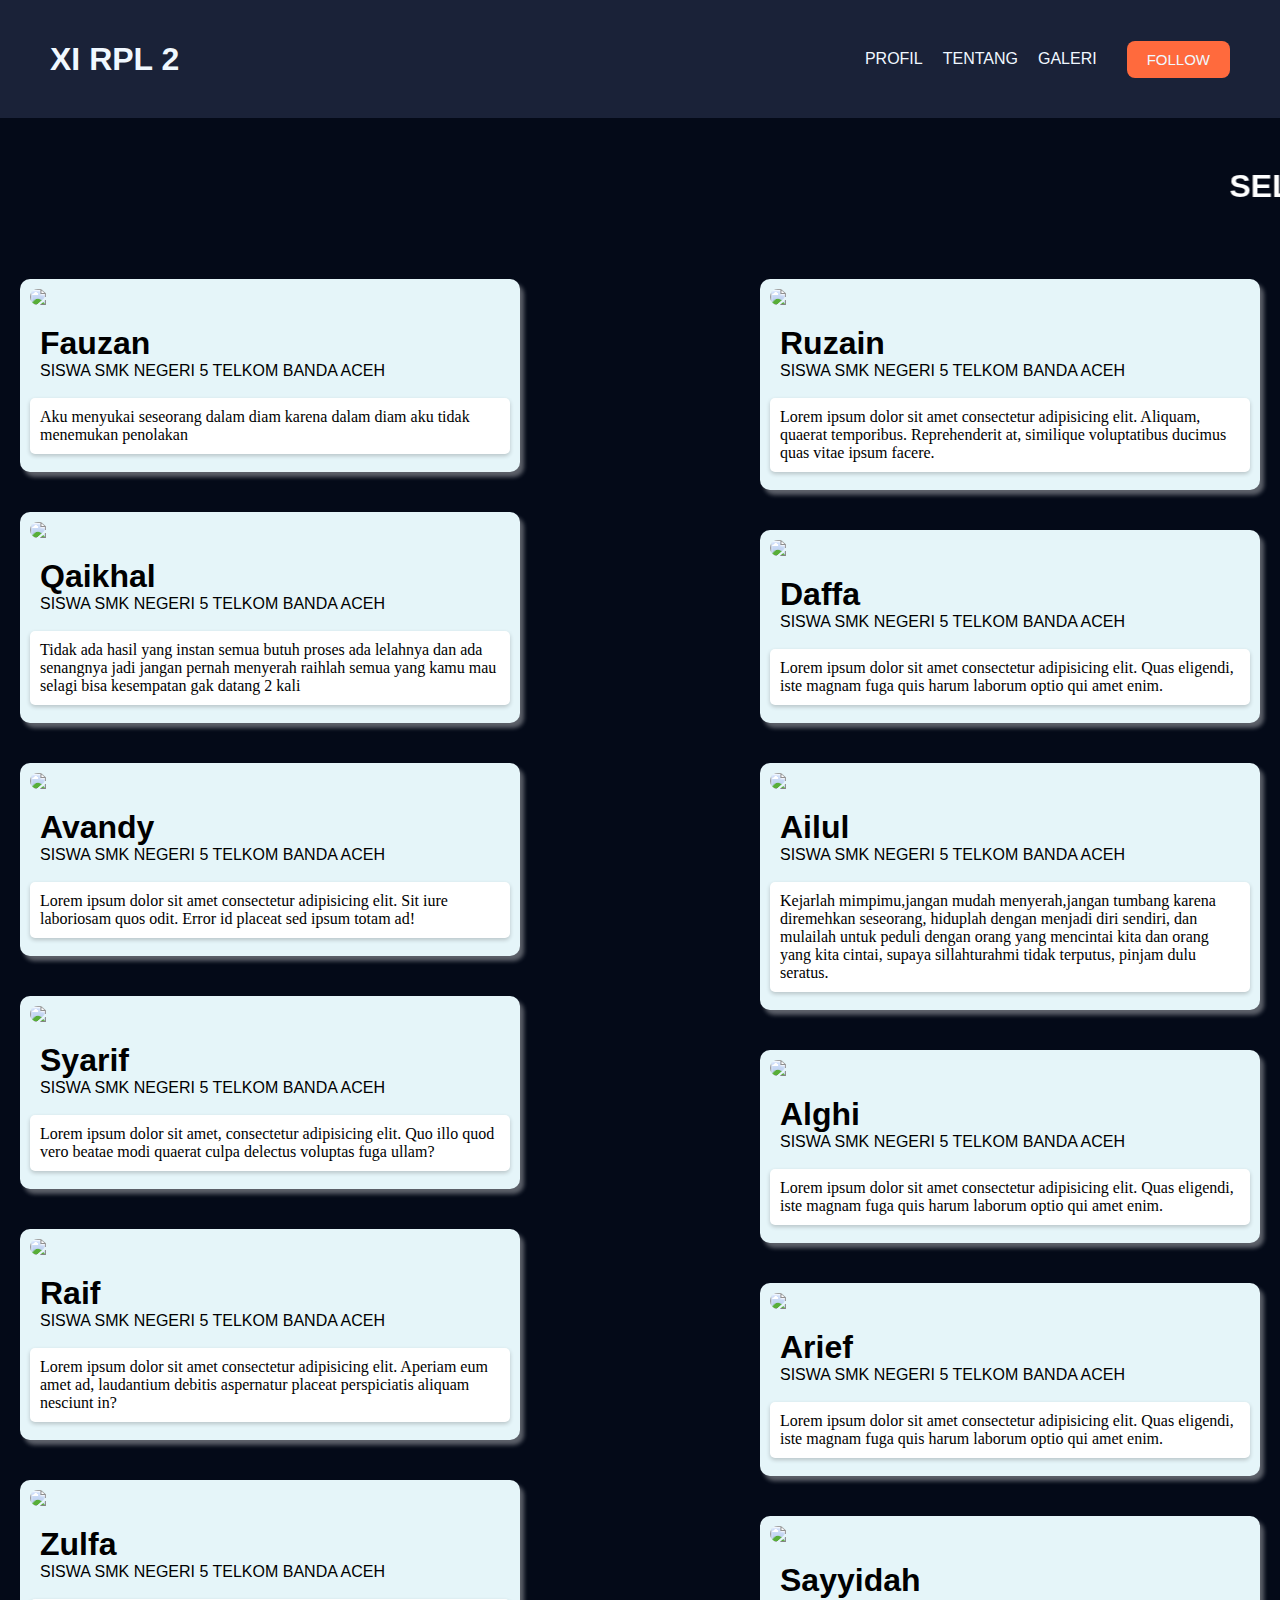
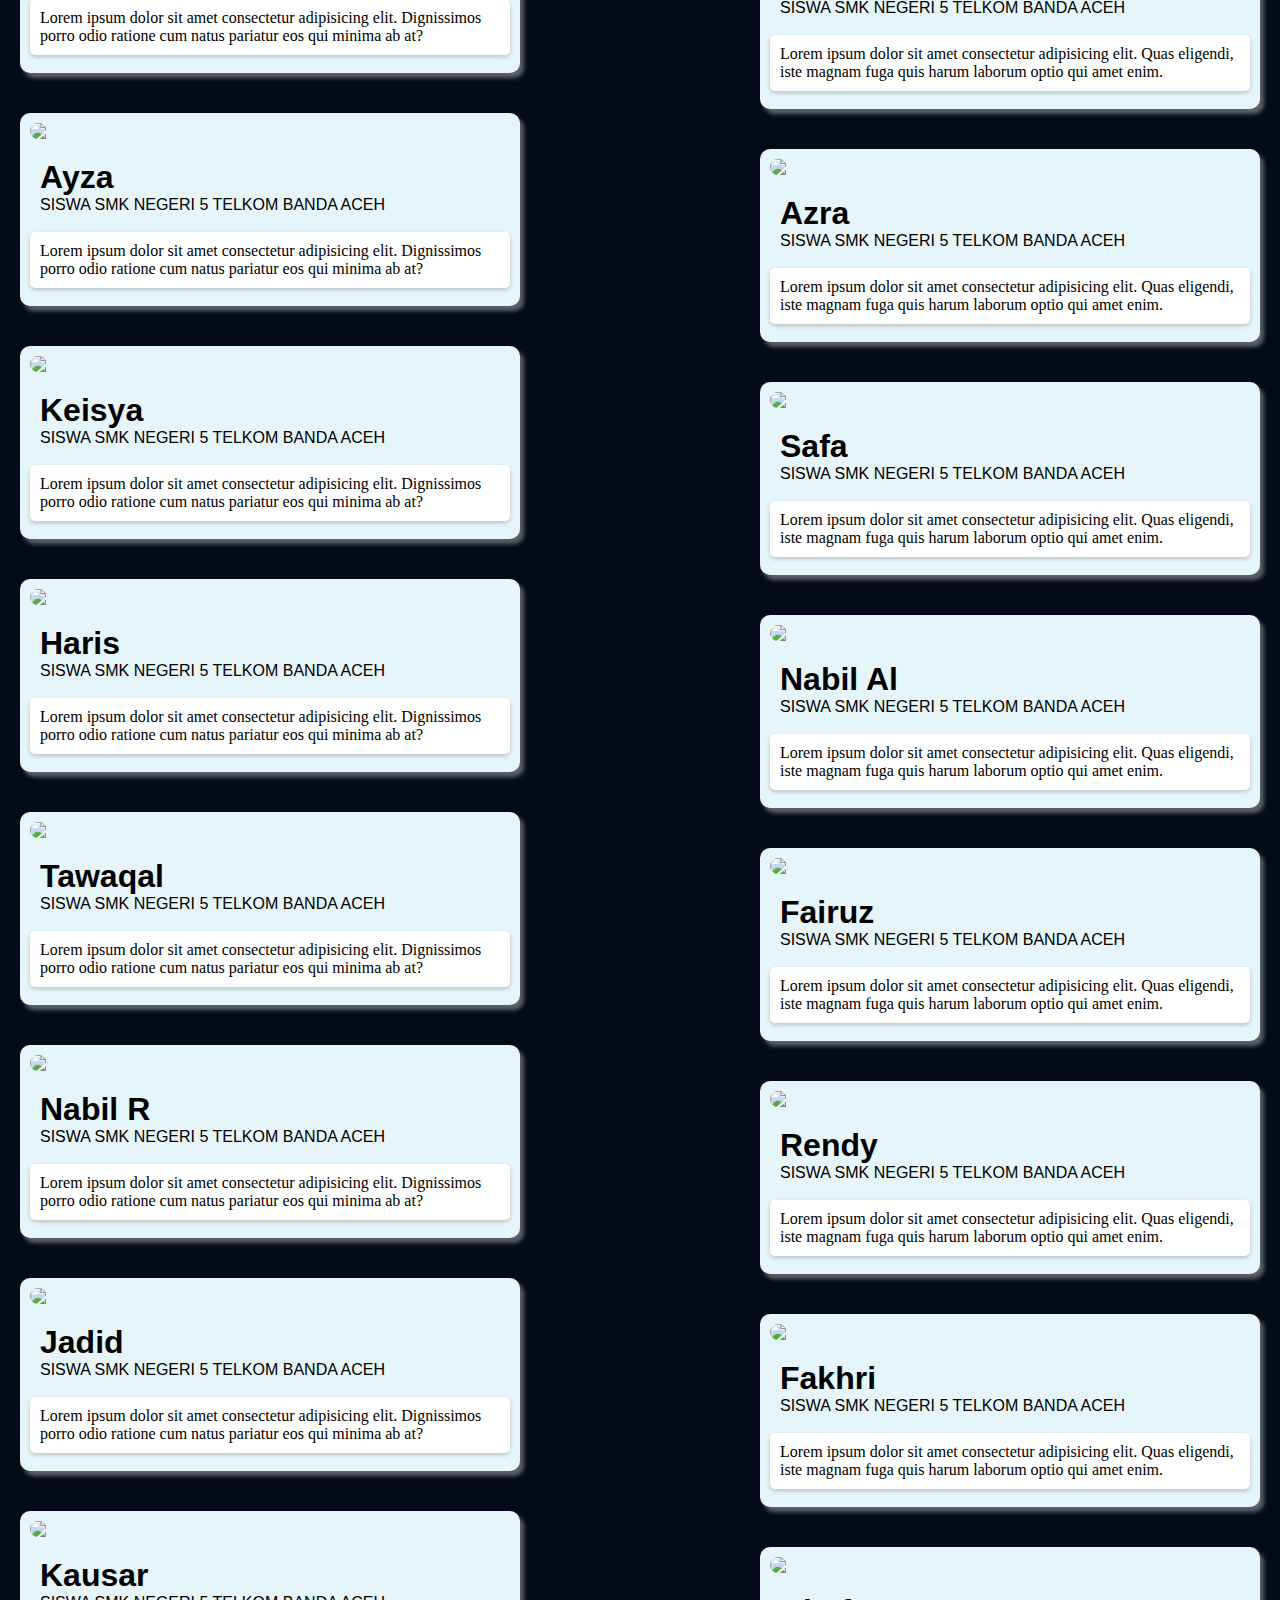
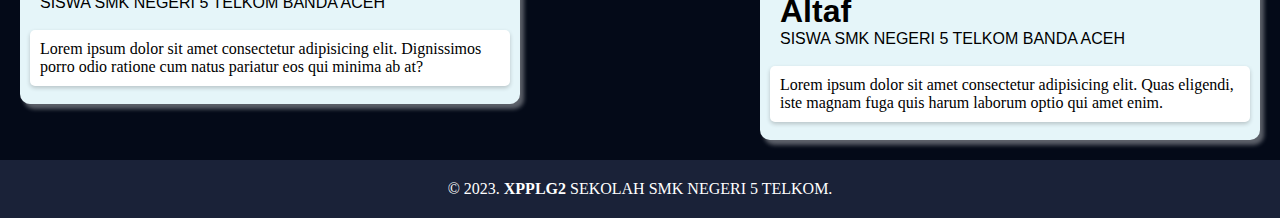
==== index.html @ 19ef0391 "Add files via upload" ====
<!DOCTYPE html>
<html lang="en">
<head>
    <meta charset="UTF-8">
    <meta name="viewport" content="width=device-width, initial-scale=1.0">
    <title>X PPLG 2</title>
    <link rel="icon" href="https://cdn.dribbble.com/users/1061842/screenshots/2942741/media/0644fd39a67424ee5b57f8db09d45914.png" type="image/x-icon">
    <link rel="stylesheet" href="style.css">
</head>
<body>
    <script>
        alert('Hallo,Selamat datang di Website resmi kelas XI RPL 2,Harap maklum jika ada bug atau sesuatu yang kurang di karenakan web ini masih tahap pengembangan sekian terimakasih :)')
    </script>
    <!--navbar-->
    <header>
        <h1 class="logo">XI RPL 2</h1>
        <nav>
            <ul>
                <li><a href="index.html">PROFIL</a></li>
                <li><a href="tentang.html">TENTANG</a></li>
                <li><a href="tentang.html">GALERI</a></li>
            </ul>
        </nav>
        <button class="btn"><a href="https://www.instagram.com/webdeveloptwo?utm_source=ig_web_button_share_sheet&igsh=ZDNlZDc0MzIxNw==">FOLLOW</a></button>
    </header>
    <!--navbar end-->
    <div>
    <marquee><h1 class="title">SELAMAT DATANG DI WEBSIDE KELAS XI RPL 2</h1></marquee>
    <!--fauzan-->
    <div class="pesan">
        <img src="https://i.pinimg.com/564x/a8/d8/7c/a8d87c2ec1006d6a4771a4c906101561.jpg" class="foto"/>
        <div class="message nama-aku"><h1>Fauzan</h1>SISWA SMK NEGERI 5 TELKOM BANDA ACEH</div>
        <div class="message pesan-aku">Aku menyukai seseorang dalam diam karena dalam diam aku tidak menemukan penolakan</div>
    </div>
    <!--ruzain-->
    <div class="pesankanan">
        <img src="https://i.pinimg.com/564x/a8/d8/7c/a8d87c2ec1006d6a4771a4c906101561.jpg" class="foto"/>
        <div class="message nama-aku"><h1>Ruzain</h1>SISWA SMK NEGERI 5 TELKOM BANDA ACEH</div>
        <div class="message pesan-aku">Lorem ipsum dolor sit amet consectetur adipisicing elit. Aliquam, quaerat temporibus. Reprehenderit at, similique voluptatibus ducimus quas vitae ipsum facere.</div>
    </div>
    <!--hycal-->
    <div class="pesan">
        <img src="https://i.pinimg.com/564x/a8/d8/7c/a8d87c2ec1006d6a4771a4c906101561.jpg" class="foto"/>
        <div class="message nama-aku"><h1>Qaikhal</h1>SISWA SMK NEGERI 5 TELKOM BANDA ACEH</div>
        <div class="message pesan-aku">Tidak ada hasil yang instan semua butuh proses ada lelahnya dan ada senangnya jadi jangan pernah menyerah raihlah semua yang kamu mau selagi bisa kesempatan gak datang 2 kali</div>
    </div>
    <!--Daffa-->
    <div class="pesankanan">
        <img src="https://i.pinimg.com/564x/a8/d8/7c/a8d87c2ec1006d6a4771a4c906101561.jpg" class="foto"/>
        <div class="message nama-aku"><h1>Daffa</h1>SISWA SMK NEGERI 5 TELKOM BANDA ACEH</div>
        <div class="message pesan-aku">Lorem ipsum dolor sit amet consectetur adipisicing elit. Quas eligendi, iste magnam fuga quis harum laborum optio qui amet enim.</div>
    </div>
    <!--Avandy-->
    <div class="pesan">
        <img src="https://i.pinimg.com/564x/a8/d8/7c/a8d87c2ec1006d6a4771a4c906101561.jpg" class="foto"/>
        <div class="message nama-aku"><h1>Avandy</h1>SISWA SMK NEGERI 5 TELKOM BANDA ACEH</div>
        <div class="message pesan-aku">Lorem ipsum dolor sit amet consectetur adipisicing elit. Sit iure laboriosam quos odit. Error id placeat sed ipsum totam ad!</div>
    </div>
    <!--Ailul-->
    <div class="pesankanan">
        <img src="https://i.pinimg.com/564x/a8/d8/7c/a8d87c2ec1006d6a4771a4c906101561.jpg" class="foto"/>
        <div class="message nama-aku"><h1>Ailul</h1>SISWA SMK NEGERI 5 TELKOM BANDA ACEH</div>
        <div class="message pesan-aku">Kejarlah mimpimu,jangan mudah menyerah,jangan tumbang karena diremehkan seseorang, hiduplah dengan menjadi diri sendiri, dan mulailah untuk peduli dengan orang yang mencintai kita dan orang yang kita cintai, supaya sillahturahmi tidak terputus, pinjam dulu seratus.</div>
    </div>
    <!--Syarif-->
    <div class="pesan">
        <img src="https://i.pinimg.com/564x/a8/d8/7c/a8d87c2ec1006d6a4771a4c906101561.jpg" class="foto"/>
        <div class="message nama-aku"><h1>Syarif</h1>SISWA SMK NEGERI 5 TELKOM BANDA ACEH</div>
        <div class="message pesan-aku">Lorem ipsum dolor sit amet, consectetur adipisicing elit. Quo illo quod vero beatae modi quaerat culpa delectus voluptas fuga ullam?</div>
    </div>
    <!--Alghi-->
    <div class="pesankanan">
        <img src="https://i.pinimg.com/564x/a8/d8/7c/a8d87c2ec1006d6a4771a4c906101561.jpg" class="foto"/>
        <div class="message nama-aku"><h1>Alghi</h1>SISWA SMK NEGERI 5 TELKOM BANDA ACEH</div>
        <div class="message pesan-aku">Lorem ipsum dolor sit amet consectetur adipisicing elit. Quas eligendi, iste magnam fuga quis harum laborum optio qui amet enim.</div>
    </div>
        <!--Raif-->
        <div class="pesan">
            <img src="https://i.pinimg.com/564x/a8/d8/7c/a8d87c2ec1006d6a4771a4c906101561.jpg" class="foto"/>
            <div class="message nama-aku"><h1>Raif</h1>SISWA SMK NEGERI 5 TELKOM BANDA ACEH</div>
            <div class="message pesan-aku">Lorem ipsum dolor sit amet consectetur adipisicing elit. Aperiam eum amet ad, laudantium debitis aspernatur placeat perspiciatis aliquam nesciunt in?</div>
        </div>
    <!--Arief-->
    <div class="pesankanan">
        <img src="https://i.pinimg.com/564x/a8/d8/7c/a8d87c2ec1006d6a4771a4c906101561.jpg" class="foto"/>
        <div class="message nama-aku"><h1>Arief</h1>SISWA SMK NEGERI 5 TELKOM BANDA ACEH</div>
        <div class="message pesan-aku">Lorem ipsum dolor sit amet consectetur adipisicing elit. Quas eligendi, iste magnam fuga quis harum laborum optio qui amet enim.</div>
    </div>
        <!--Zulfa-->
    <div class="pesan">
        <img src="https://i.pinimg.com/564x/a8/d8/7c/a8d87c2ec1006d6a4771a4c906101561.jpg" class="foto"/>
        <div class="message nama-aku"><h1>Zulfa</h1>SISWA SMK NEGERI 5 TELKOM BANDA ACEH</div>
        <div class="message pesan-aku">Lorem ipsum dolor sit amet consectetur adipisicing elit. Dignissimos porro odio ratione cum natus pariatur eos qui minima ab at?</div>
        </div>
    <!--Sayyidah-->
    <div class="pesankanan">
        <img src="https://i.pinimg.com/564x/a8/d8/7c/a8d87c2ec1006d6a4771a4c906101561.jpg" class="foto"/>
        <div class="message nama-aku"><h1>Sayyidah</h1>SISWA SMK NEGERI 5 TELKOM BANDA ACEH</div>
        <div class="message pesan-aku">Lorem ipsum dolor sit amet consectetur adipisicing elit. Quas eligendi, iste magnam fuga quis harum laborum optio qui amet enim.</div>
    </div>
    <!--Ayza-->
    <div class="pesan">
        <img src="https://i.pinimg.com/564x/a8/d8/7c/a8d87c2ec1006d6a4771a4c906101561.jpg" class="foto"/>
        <div class="message nama-aku"><h1>Ayza</h1>SISWA SMK NEGERI 5 TELKOM BANDA ACEH</div>
        <div class="message pesan-aku">Lorem ipsum dolor sit amet consectetur adipisicing elit. Dignissimos porro odio ratione cum natus pariatur eos qui minima ab at?</div>
        </div>
    <!--Azra-->
    <div class="pesankanan">
        <img src="https://i.pinimg.com/564x/a8/d8/7c/a8d87c2ec1006d6a4771a4c906101561.jpg" class="foto"/>
        <div class="message nama-aku"><h1>Azra</h1>SISWA SMK NEGERI 5 TELKOM BANDA ACEH</div>
        <div class="message pesan-aku">Lorem ipsum dolor sit amet consectetur adipisicing elit. Quas eligendi, iste magnam fuga quis harum laborum optio qui amet enim.</div>
    </div>
    <!--Keisya-->
    <div class="pesan">
        <img src="https://i.pinimg.com/564x/a8/d8/7c/a8d87c2ec1006d6a4771a4c906101561.jpg" class="foto"/>
        <div class="message nama-aku"><h1>Keisya</h1>SISWA SMK NEGERI 5 TELKOM BANDA ACEH</div>
        <div class="message pesan-aku">Lorem ipsum dolor sit amet consectetur adipisicing elit. Dignissimos porro odio ratione cum natus pariatur eos qui minima ab at?</div>
    </div>
    <!--Safa-->
    <div class="pesankanan">
        <img src="https://i.pinimg.com/564x/a8/d8/7c/a8d87c2ec1006d6a4771a4c906101561.jpg" class="foto"/>
        <div class="message nama-aku"><h1>Safa</h1>SISWA SMK NEGERI 5 TELKOM BANDA ACEH</div>
        <div class="message pesan-aku">Lorem ipsum dolor sit amet consectetur adipisicing elit. Quas eligendi, iste magnam fuga quis harum laborum optio qui amet enim.</div>
    </div>
    <!--Haris-->
    <div class="pesan">
        <img src="https://i.pinimg.com/564x/a8/d8/7c/a8d87c2ec1006d6a4771a4c906101561.jpg" class="foto"/>
        <div class="message nama-aku"><h1>Haris</h1>SISWA SMK NEGERI 5 TELKOM BANDA ACEH</div>
        <div class="message pesan-aku">Lorem ipsum dolor sit amet consectetur adipisicing elit. Dignissimos porro odio ratione cum natus pariatur eos qui minima ab at?</div>
    </div>
    <!--Nabil Al-->
    <div class="pesankanan">
        <img src="https://i.pinimg.com/564x/a8/d8/7c/a8d87c2ec1006d6a4771a4c906101561.jpg" class="foto"/>
        <div class="message nama-aku"><h1>Nabil Al</h1>SISWA SMK NEGERI 5 TELKOM BANDA ACEH</div>
        <div class="message pesan-aku">Lorem ipsum dolor sit amet consectetur adipisicing elit. Quas eligendi, iste magnam fuga quis harum laborum optio qui amet enim.</div>
    </div>
    <!--Tawaqal-->
    <div class="pesan">
        <img src="https://i.pinimg.com/564x/a8/d8/7c/a8d87c2ec1006d6a4771a4c906101561.jpg" class="foto"/>
        <div class="message nama-aku"><h1>Tawaqal</h1>SISWA SMK NEGERI 5 TELKOM BANDA ACEH</div>
        <div class="message pesan-aku">Lorem ipsum dolor sit amet consectetur adipisicing elit. Dignissimos porro odio ratione cum natus pariatur eos qui minima ab at?</div>
    </div>
    <!--Fairuz-->
    <div class="pesankanan">
        <img src="https://i.pinimg.com/564x/a8/d8/7c/a8d87c2ec1006d6a4771a4c906101561.jpg" class="foto"/>
        <div class="message nama-aku"><h1>Fairuz</h1>SISWA SMK NEGERI 5 TELKOM BANDA ACEH</div>
        <div class="message pesan-aku">Lorem ipsum dolor sit amet consectetur adipisicing elit. Quas eligendi, iste magnam fuga quis harum laborum optio qui amet enim.</div>
    </div>
    <!--Nabil R-->
    <div class="pesan">
        <img src="https://i.pinimg.com/564x/a8/d8/7c/a8d87c2ec1006d6a4771a4c906101561.jpg" class="foto"/>
        <div class="message nama-aku"><h1>Nabil R</h1>SISWA SMK NEGERI 5 TELKOM BANDA ACEH</div>
        <div class="message pesan-aku">Lorem ipsum dolor sit amet consectetur adipisicing elit. Dignissimos porro odio ratione cum natus pariatur eos qui minima ab at?</div>
    </div>
    <!--Rendy-->
    <div class="pesankanan">
        <img src="https://i.pinimg.com/564x/a8/d8/7c/a8d87c2ec1006d6a4771a4c906101561.jpg" class="foto"/>
        <div class="message nama-aku"><h1>Rendy</h1>SISWA SMK NEGERI 5 TELKOM BANDA ACEH</div>
        <div class="message pesan-aku">Lorem ipsum dolor sit amet consectetur adipisicing elit. Quas eligendi, iste magnam fuga quis harum laborum optio qui amet enim.</div>
    </div>
    <!--Jadid-->
    <div class="pesan">
        <img src="https://i.pinimg.com/564x/a8/d8/7c/a8d87c2ec1006d6a4771a4c906101561.jpg" class="foto"/>
        <div class="message nama-aku"><h1>Jadid</h1>SISWA SMK NEGERI 5 TELKOM BANDA ACEH</div>
        <div class="message pesan-aku">Lorem ipsum dolor sit amet consectetur adipisicing elit. Dignissimos porro odio ratione cum natus pariatur eos qui minima ab at?</div>
    </div>
    <!--Fakhri-->
    <div class="pesankanan">
        <img src="https://i.pinimg.com/564x/a8/d8/7c/a8d87c2ec1006d6a4771a4c906101561.jpg" class="foto"/>
        <div class="message nama-aku"><h1>Fakhri</h1>SISWA SMK NEGERI 5 TELKOM BANDA ACEH</div>
        <div class="message pesan-aku">Lorem ipsum dolor sit amet consectetur adipisicing elit. Quas eligendi, iste magnam fuga quis harum laborum optio qui amet enim.</div>
    </div>
    <!--Kausar-->
    <div class="pesan">
        <img src="https://i.pinimg.com/564x/a8/d8/7c/a8d87c2ec1006d6a4771a4c906101561.jpg" class="foto"/>
        <div class="message nama-aku"><h1>Kausar</h1>SISWA SMK NEGERI 5 TELKOM BANDA ACEH</div>
        <div class="message pesan-aku">Lorem ipsum dolor sit amet consectetur adipisicing elit. Dignissimos porro odio ratione cum natus pariatur eos qui minima ab at?</div>
    </div>
    <!--Altaf-->
    <div class="pesankanan">
        <img src="https://i.pinimg.com/564x/a8/d8/7c/a8d87c2ec1006d6a4771a4c906101561.jpg" class="foto"/>
        <div class="message nama-aku"><h1>Altaf</h1>SISWA SMK NEGERI 5 TELKOM BANDA ACEH</div>
        <div class="message pesan-aku">Lorem ipsum dolor sit amet consectetur adipisicing elit. Quas eligendi, iste magnam fuga quis harum laborum optio qui amet enim.</div>
    </div>

    <div class="copyright">
        &copy; 2023. <b>XPPLG2</b> SEKOLAH SMK NEGERI 5 TELKOM.
    </div>
</body>
</html>
---- style.css ----
*, html {

    margin: 0px;
    padding: 0px;
    box-sizing: border-box;
}

body {
    padding: 0;
    margin: 0;    
    -ms-overflow-style: none;  
    scrollbar-width: none;  
    background-color: #040a18;
}
body::-webkit-scrollbar {
    display: none;
}
header {
    padding: 30px;
    background: #1A2238;
    display: flex;
    justify-content: center;
    align-items: center;
    font-family: Arial, Helvetica, sans-serif;
    flex-wrap: wrap;
    z-index: 1;
    position: sticky;
    position: -webkit-sticky;
    top: 0;
}

.logo {
    color: aliceblue;
    margin-right: auto;
    margin-left: 20px;
    cursor: pointer;
}

.logo:hover {
    color: #FF6A3D;
    transition: all .5s ease 0s;
    transform: rotate(3deg);
}

.btn {
    color: rgb(255, 255, 255);
    margin-right: 20px;
    border: none;
    background: #FF6A3D;
    font-size: 15px;
    border-radius: 8px;
    padding: 10px 10px;
    font-family: Arial, Helvetica, sans-serif;
    cursor: pointer;
}

.btn:hover {
    transform: rotate(5deg);
}
nav ul {
    display: flex;
    padding: 20px;
    text-decoration: none;
}

li {
    list-style: none;
    
}

a {
    text-decoration: none;
    color: aliceblue;
    padding: 0px 10px 0px 10px;
}

li a:hover {
    color: #FF6A3D;
    text-decoration: underline;
    /* background: #FF6A3D;
    border-radius: 8px; */
    transition: all .3s ease 0s;
    padding: 10px;
}

.title {
    color: #ffffff;
    font-family: 'Franklin Gothic Medium', 'Arial Narrow', Arial, sans-serif;
    justify-content: center;
    align-items: center;
    padding-top: 50px;
    padding-bottom: 50px;
    
}

.foto {
    border-radius: 80px;
    width: 100px;
    margin-right: 20px;
    margin-bottom: 10px;
}

.pesan {
    width: 50%;
    float: left;
    display: flex;
    flex-wrap: wrap;
    align-items: center;
    max-width: 500px;
    margin: 20px;
    padding: 10px;
    background-color: #e5f5f9;
    border-radius: 10px;
    box-shadow: 4px 5px 4px rgba(255, 255, 255, 0.356);
}

.pesankanan {
    display: flex;
    flex-wrap: wrap;
    float: right;
    width: 50%;
    align-items: center;
    max-width: 500px;
    margin: 20px;
    margin-left: 90px;
    margin-right: 20px;
    padding: 10px;
    background-color: #e5f5f9;
    border-radius: 10px;
    box-shadow: 4px 5px 4px rgba(255, 255, 255, 0.356);
}

.message {
    padding: 10px;
    border-radius: 5px;
    margin-bottom: 8px;
}

.nama-aku {
    font-family: 'Franklin Gothic Medium', 'Arial Narrow', Arial, sans-serif;
}

.pesan-aku {
    background-color: #ffffff;
    box-shadow: 0 2px 4px rgba(0, 0, 0, 0.2);

}
.copyright {
    clear: both;
    text-align: center;
    width: 100%;
    padding: 20px 0px 20px 0px;
    margin-top: auto;
    background: #1A2238;
    color: #ffffff;
    
}

.COMINGSOON {
    text-align: center;
    padding-top: 40vh;
    font-size: 5vh;
    background-image: linear-gradient(45deg, red, orange, yellow, green, blue, indigo, violet);
    -webkit-background-clip: text;
    color: transparent;
}
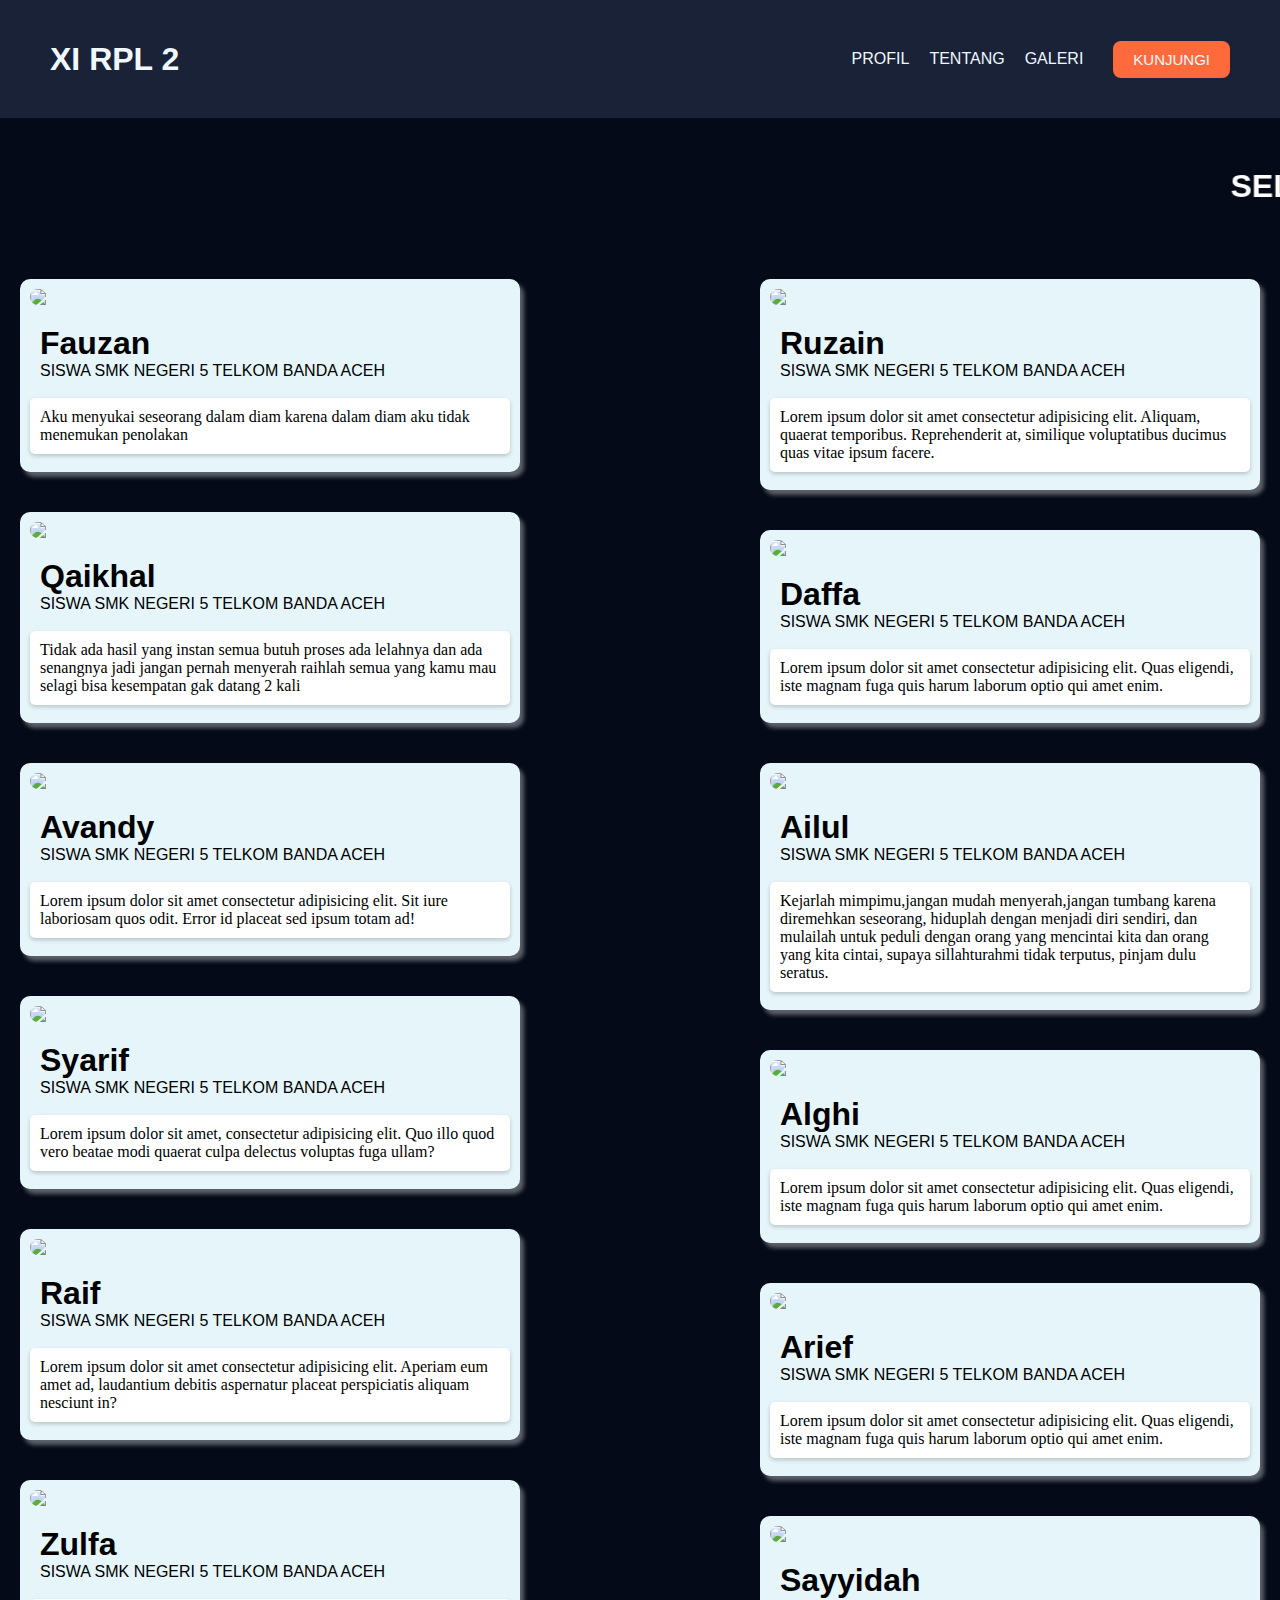
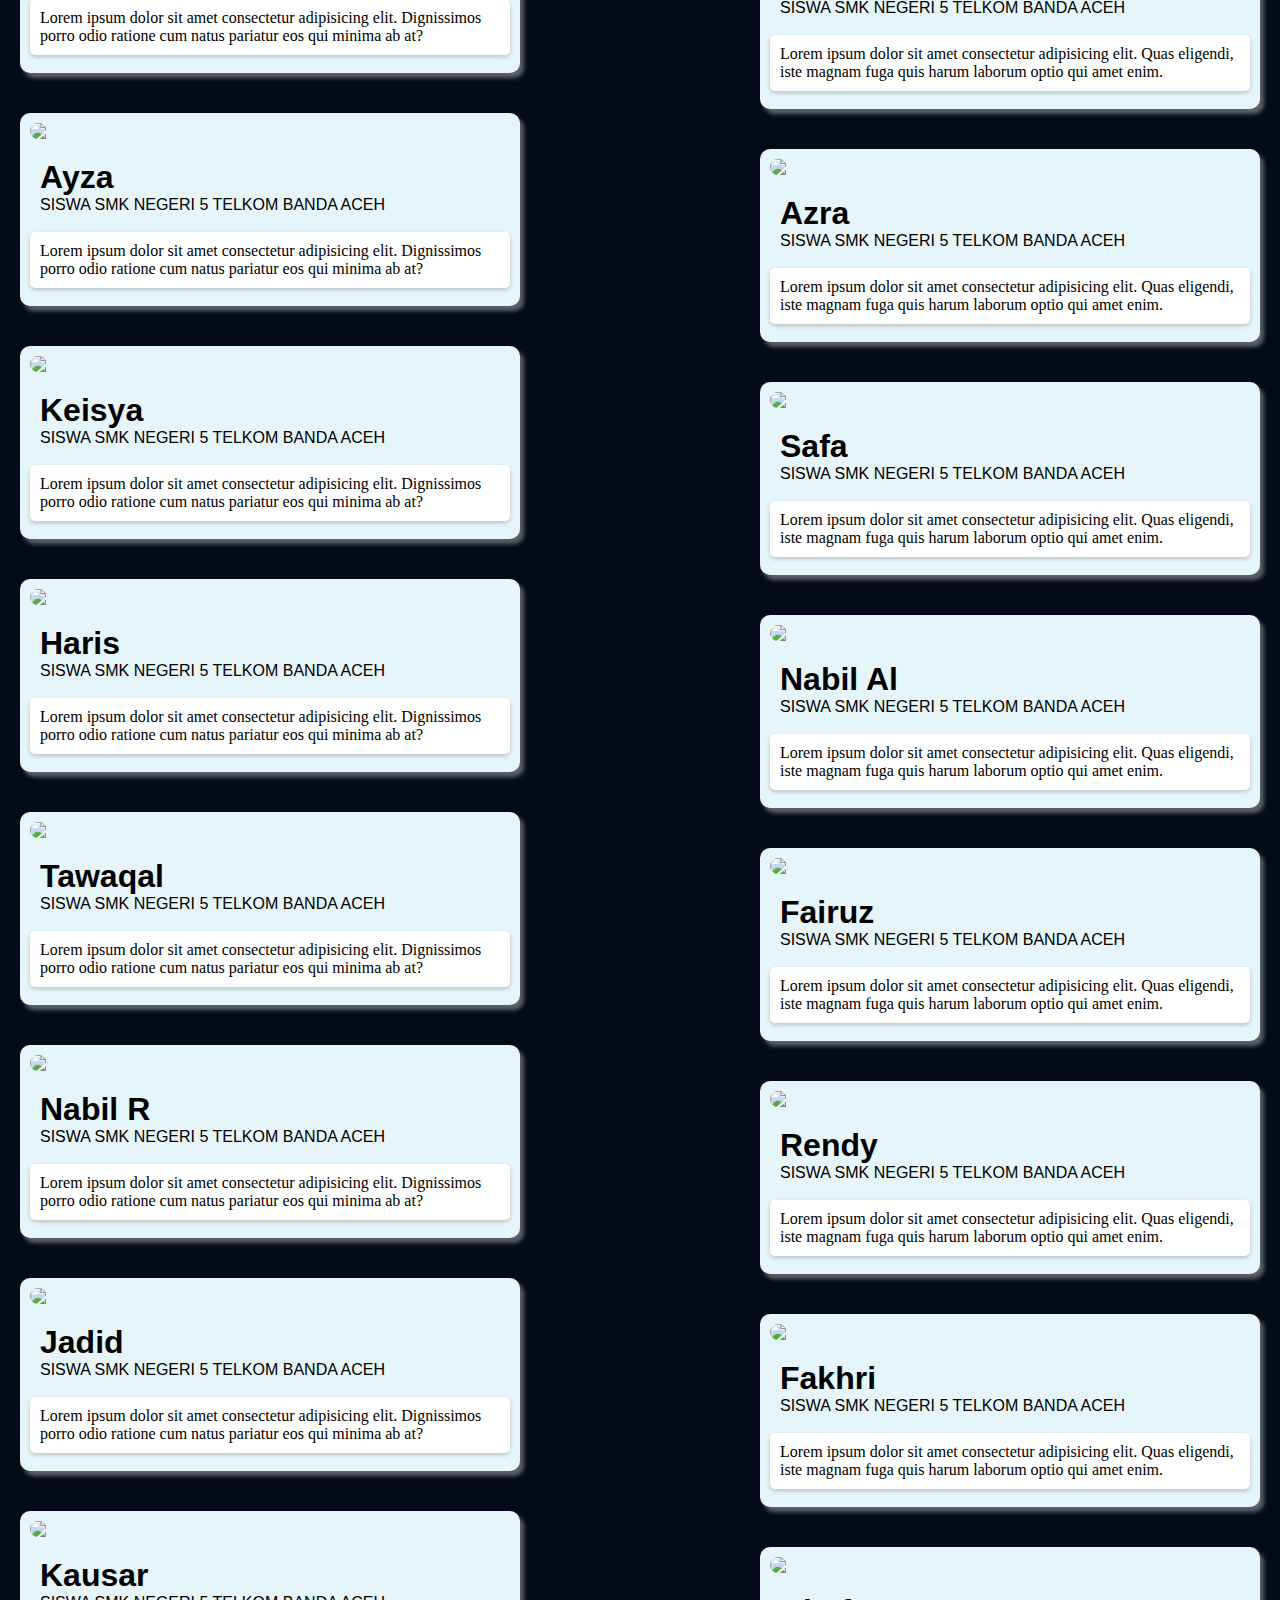
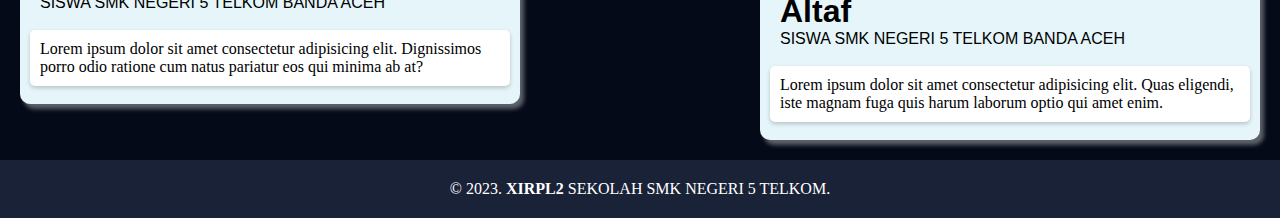
==== commit 8f1e8323: "Add files via upload" ====
--- a/index.html
+++ b/index.html
@@ -3,7 +3,7 @@
 <head>
     <meta charset="UTF-8">
     <meta name="viewport" content="width=device-width, initial-scale=1.0">
-    <title>X PPLG 2</title>
+    <title>XI RPL 2</title>
     <link rel="icon" href="https://cdn.dribbble.com/users/1061842/screenshots/2942741/media/0644fd39a67424ee5b57f8db09d45914.png" type="image/x-icon">
     <link rel="stylesheet" href="style.css">
 </head>
@@ -18,14 +18,14 @@
             <ul>
                 <li><a href="index.html">PROFIL</a></li>
                 <li><a href="tentang.html">TENTANG</a></li>
-                <li><a href="tentang.html">GALERI</a></li>
+                <li><a href="galeri.html">GALERI</a></li>
             </ul>
         </nav>
-        <button class="btn"><a href="https://www.instagram.com/webdeveloptwo?utm_source=ig_web_button_share_sheet&igsh=ZDNlZDc0MzIxNw==">FOLLOW</a></button>
+        <button class="btn"><a href="medsos.html">KUNJUNGI</a></button>
     </header>
     <!--navbar end-->
     <div>
-    <marquee><h1 class="title">SELAMAT DATANG DI WEBSIDE KELAS XI RPL 2</h1></marquee>
+    <marquee><h1 class="title">SELAMAT DATANG DI WEBSITE KELAS XI RPL 2</h1></marquee>
     <!--fauzan-->
     <div class="pesan">
         <img src="https://i.pinimg.com/564x/a8/d8/7c/a8d87c2ec1006d6a4771a4c906101561.jpg" class="foto"/>
@@ -184,7 +184,7 @@
     </div>
 
     <div class="copyright">
-        &copy; 2023. <b>XPPLG2</b> SEKOLAH SMK NEGERI 5 TELKOM.
+        &copy; 2023. <b>XIRPL2</b> SEKOLAH SMK NEGERI 5 TELKOM.
     </div>
 </body>
 </html>--- a/style.css
+++ b/style.css
@@ -1,166 +1,381 @@
-*, html {
-
-    margin: 0px;
-    padding: 0px;
-    box-sizing: border-box;
+*,
+html {
+  margin: 0px;
+  padding: 0px;
+  box-sizing: border-box;
 }
 
 body {
-    padding: 0;
-    margin: 0;    
-    -ms-overflow-style: none;  
-    scrollbar-width: none;  
-    background-color: #040a18;
+  padding: 0;
+  margin: 0;
+  -ms-overflow-style: none;
+  scrollbar-width: none;
+  background-color: #040a18;
 }
 body::-webkit-scrollbar {
-    display: none;
+  display: none;
 }
 header {
-    padding: 30px;
-    background: #1A2238;
-    display: flex;
+  padding: 30px;
+  background: #1a2238;
+  display: flex;
+  justify-content: center;
+  align-items: center;
+  font-family: Arial, Helvetica, sans-serif;
+  flex-wrap: wrap;
+  z-index: 1;
+  position: sticky;
+  position: -webkit-sticky;
+  top: 0;
+}
+
+.logo {
+  color: aliceblue;
+  margin-right: auto;
+  margin-left: 20px;
+  cursor: pointer;
+}
+
+.logo:hover {
+  color: #ff6a3d;
+  transition: all 0.5s ease 0s;
+  transform: rotate(3deg);
+}
+
+.btn {
+  color: rgb(255, 255, 255);
+  margin-right: 20px;
+  border: none;
+  background: #ff6a3d;
+  font-size: 15px;
+  border-radius: 8px;
+  padding: 10px 10px;
+  font-family: Arial, Helvetica, sans-serif;
+  cursor: pointer;
+}
+
+.btn:hover {
+  transform: rotate(5deg);
+}
+nav ul {
+  display: flex;
+  padding: 20px;
+  text-decoration: none;
+}
+
+li {
+  list-style: none;
+}
+
+a {
+  text-decoration: none;
+  color: aliceblue;
+  padding: 0px 10px 0px 10px;
+}
+
+li a:hover {
+  color: #ff6a3d;
+  text-decoration: underline;
+  /* background: #FF6A3D;
+    border-radius: 8px; */
+  transition: all 0.3s ease 0s;
+  padding: 10px;
+}
+
+.title {
+  color: #ffffff;
+  font-family: "Franklin Gothic Medium", "Arial Narrow", Arial, sans-serif;
+  justify-content: center;
+  align-items: center;
+  padding-top: 50px;
+  padding-bottom: 50px;
+}
+
+.foto {
+  border-radius: 80px;
+  width: 100px;
+  margin-right: 20px;
+  margin-bottom: 10px;
+}
+
+.pesan {
+  width: 50%;
+  float: left;
+  display: flex;
+  flex-wrap: wrap;
+  align-items: center;
+  max-width: 500px;
+  margin: 20px;
+  padding: 10px;
+  background-color: #e5f5f9;
+  border-radius: 10px;
+  box-shadow: 4px 5px 4px rgba(255, 255, 255, 0.356);
+}
+
+.pesankanan {
+  display: flex;
+  flex-wrap: wrap;
+  float: right;
+  width: 50%;
+  align-items: center;
+  max-width: 500px;
+  margin: 20px;
+  margin-left: 90px;
+  margin-right: 20px;
+  padding: 10px;
+  background-color: #e5f5f9;
+  border-radius: 10px;
+  box-shadow: 4px 5px 4px rgba(255, 255, 255, 0.356);
+}
+.message {
+  padding: 10px;
+  border-radius: 5px;
+  margin-bottom: 8px;
+}
+
+.nama-aku {
+  font-family: "Franklin Gothic Medium", "Arial Narrow", Arial, sans-serif;
+}
+
+.pesan-aku {
+  background-color: #ffffff;
+  box-shadow: 0 2px 4px rgba(0, 0, 0, 0.2);
+}
+.copyright {
+  clear: both;
+  text-align: center;
+  width: 100%;
+  padding: 20px 0px 20px 0px;
+  margin-top: auto;
+  background: #1a2238;
+  color: #ffffff;
+}
+
+.COMINGSOON {
+  text-align: center;
+  padding-top: 40vh;
+  font-size: 5vh;
+  background-image: linear-gradient(
+    45deg,
+    red,
+    orange,
+    yellow,
+    green,
+    blue,
+    indigo,
+    violet
+  );
+  -webkit-background-clip: text;
+  color: transparent;
+}
+/* bagian pembuka tentang */
+.tentangrpl {
+  padding: 20px;
+  margin: 10px;
+  display: flex;
+}
+.judulrpl {
+  font-size: 40px;
+  color: #e5f5f9;
+  font-family: "Franklin Gothic Medium", "Arial Narrow", Arial, sans-serif;
+  margin-bottom: 10px;
+}
+.fotorpl {
+  border-radius: 30px;
+  padding: 20px;
+}
+.deskrpl {
+  color: #e5f5f9;
+  font-family: Arial, Helvetica, sans-serif;
+  font-size: 22px;
+}
+.tbl-tujuan {
+  font-family: sans-serif;
+  background-color: #ff6a3d;
+  padding: 10px;
+  margin: 10px 5px 5px 0px;
+  border-radius: 5px;
+  width: 200px;
+  display: block;
+}
+.tentangsmk5 {
+  padding: 20px;
+  margin: 10px;
+  display: flex;
+}
+.judulsmk5 {
+  color: #e5f5f9;
+  font-size: 40px;
+  font-family: "Franklin Gothic Medium", "Arial Narrow", Arial, sans-serif;
+}
+.fotosmk5 {
+  padding: 5px;
+  width: 150px;
+  height: 150px;
+  border-radius: 50%;
+}
+.desksmk5 {
+  color: #e5f5f9;
+  font-family: Arial, Helvetica, sans-serif;
+  font-size: 22px;
+}
+.tbl-tujuan-smk5 {
+  font-family: sans-serif;
+  background-color: #ff6a3d;
+  padding: 10px;
+  margin: 10px 5px 5px 0px;
+  border-radius: 5px;
+  width: 200px;
+  display: block;
+}
+.tentangpr {
+  display: flex;
+  padding: 10px;
+  margin: 20px;
+}
+.judulpr {
+  color: #e5f5f9;
+  font-size: 40px;
+  margin-top: 10px;
+  font-family: "Franklin Gothic Medium", "Arial Narrow", Arial, sans-serif;
+}
+.fotopr {
+  width: 400px;
+  height: 300px;
+  border-radius: 30px;
+  padding: 20px;
+}
+.deskpr {
+  color: #e5f5f9;
+  font-size: 20px;
+  font-family: Arial, Helvetica, sans-serif;
+}
+.tbl-tujuan-pr {
+  font-family: sans-serif;
+  background-color: #ff6a3d;
+  padding: 10px;
+  margin: 10px 5px 5px 0px;
+  border-radius: 5px;
+  width: 200px;
+  display: block;
+}
+/* bagian penutup tentang */
+.ig {
+  display: flex;
+  /* justify-content: center; */
+  margin-top: 200px;
+  background-color: rgba(255, 255, 255, 0.486);
+  box-shadow: 4px 5px 4px rgba(255, 255, 255, 0.356);
+  margin-left: 40%;
+  width: 20%;
+  padding: 10px;
+  border-radius: 10px;
+}
+.ig:hover,
+.tt:hover,
+.yt:hover {
+  background-color: rgba(0, 38, 255, 0.384);
+  border-radius: 10px;
+}
+.ig img {
+  width: 65px;
+  height: 65px;
+}
+.ig p {
+  margin-top: 5px;
+  font-size: 40px;
+  color: #e5f5f9;
+}
+.tt {
+  display: flex;
+  /* justify-content: center; */
+  background-color: rgba(255, 255, 255, 0.5);
+  box-shadow: 4px 5px 4px rgba(255, 255, 255, 0.356);
+  margin-left: 40%;
+  width: 20%;
+  padding: 15px;
+  border-radius: 10px;
+  margin-top: 10px;
+}
+.tt img {
+  width: 55px;
+  height: 55px;
+}
+.tt p {
+  margin-top: 5px;
+  font-size: 40px;
+  color: #e5f5f9;
+}
+.yt {
+  display: flex;
+  /* justify-content: center; */
+  background-color: rgba(255, 255, 255, 0.5);
+  box-shadow: 4px 5px 4px rgba(255, 255, 255, 0.356);
+  margin-left: 40%;
+  width: 20%;
+  padding: 20px;
+  border-radius: 10px;
+  margin-top: 10px;
+}
+.yt img {
+  width: 60px;
+  height: 40px;
+}
+.yt p {
+  font-size: 35px;
+  color: #e5f5f9;
+}
+
+@media screen and (max-width: 991.98px) {
+  .tentangrpl {
+    display: block;
+  }
+  .tentangrpl,
+  .fotorpl {
     justify-content: center;
     align-items: center;
-    font-family: Arial, Helvetica, sans-serif;
-    flex-wrap: wrap;
-    z-index: 1;
-    position: sticky;
-    position: -webkit-sticky;
-    top: 0;
-}
-
-.logo {
-    color: aliceblue;
-    margin-right: auto;
-    margin-left: 20px;
-    cursor: pointer;
-}
-
-.logo:hover {
-    color: #FF6A3D;
-    transition: all .5s ease 0s;
-    transform: rotate(3deg);
-}
-
-.btn {
-    color: rgb(255, 255, 255);
-    margin-right: 20px;
-    border: none;
-    background: #FF6A3D;
-    font-size: 15px;
-    border-radius: 8px;
-    padding: 10px 10px;
-    font-family: Arial, Helvetica, sans-serif;
-    cursor: pointer;
-}
-
-.btn:hover {
-    transform: rotate(5deg);
-}
-nav ul {
-    display: flex;
-    padding: 20px;
-    text-decoration: none;
-}
-
-li {
-    list-style: none;
-    
-}
-
-a {
-    text-decoration: none;
-    color: aliceblue;
-    padding: 0px 10px 0px 10px;
-}
-
-li a:hover {
-    color: #FF6A3D;
-    text-decoration: underline;
-    /* background: #FF6A3D;
-    border-radius: 8px; */
-    transition: all .3s ease 0s;
-    padding: 10px;
-}
-
-.title {
-    color: #ffffff;
-    font-family: 'Franklin Gothic Medium', 'Arial Narrow', Arial, sans-serif;
-    justify-content: center;
-    align-items: center;
-    padding-top: 50px;
-    padding-bottom: 50px;
-    
-}
-
-.foto {
-    border-radius: 80px;
-    width: 100px;
-    margin-right: 20px;
-    margin-bottom: 10px;
-}
-
-.pesan {
+    text-align: center;
+  }
+  .deskrpl {
+    font-size: 20px;
+    padding-top: 0px;
+  }
+  .tbl-tujuan {
+    display: inline-block;
+  }
+  .fotosmk5 {
+    width: 200px;
+    height: 200px;
+    margin-top: 100px;
+  }
+  .tentangsmk5 {
+    display: inline-flex;
+  }
+  .tentangpr {
+    display: contents;
+  }
+  .judulpr {
+    font-size: 35px;
+    padding: 0px 10px;
+  }
+  .deskpr {
+    padding: 0px 10px;
+    font-size: 18px;
+  }
+  .tbl-tujuan-pr {
+    display: inline-block;
+    margin-left: 10px;
+  }
+  .ig {
+    margin-left: 25%;
     width: 50%;
-    float: left;
-    display: flex;
-    flex-wrap: wrap;
-    align-items: center;
-    max-width: 500px;
-    margin: 20px;
-    padding: 10px;
-    background-color: #e5f5f9;
-    border-radius: 10px;
-    box-shadow: 4px 5px 4px rgba(255, 255, 255, 0.356);
-}
-
-.pesankanan {
-    display: flex;
-    flex-wrap: wrap;
-    float: right;
+  }
+  .tt {
+    margin-left: 25%;
     width: 50%;
-    align-items: center;
-    max-width: 500px;
-    margin: 20px;
-    margin-left: 90px;
-    margin-right: 20px;
-    padding: 10px;
-    background-color: #e5f5f9;
-    border-radius: 10px;
-    box-shadow: 4px 5px 4px rgba(255, 255, 255, 0.356);
-}
-
-.message {
-    padding: 10px;
-    border-radius: 5px;
-    margin-bottom: 8px;
-}
-
-.nama-aku {
-    font-family: 'Franklin Gothic Medium', 'Arial Narrow', Arial, sans-serif;
-}
-
-.pesan-aku {
-    background-color: #ffffff;
-    box-shadow: 0 2px 4px rgba(0, 0, 0, 0.2);
-
-}
-.copyright {
-    clear: both;
-    text-align: center;
-    width: 100%;
-    padding: 20px 0px 20px 0px;
-    margin-top: auto;
-    background: #1A2238;
-    color: #ffffff;
-    
-}
-
-.COMINGSOON {
-    text-align: center;
-    padding-top: 40vh;
-    font-size: 5vh;
-    background-image: linear-gradient(45deg, red, orange, yellow, green, blue, indigo, violet);
-    -webkit-background-clip: text;
-    color: transparent;
-}+  }
+  .yt {
+    margin-left: 25%;
+    width: 50%;
+  }
+}
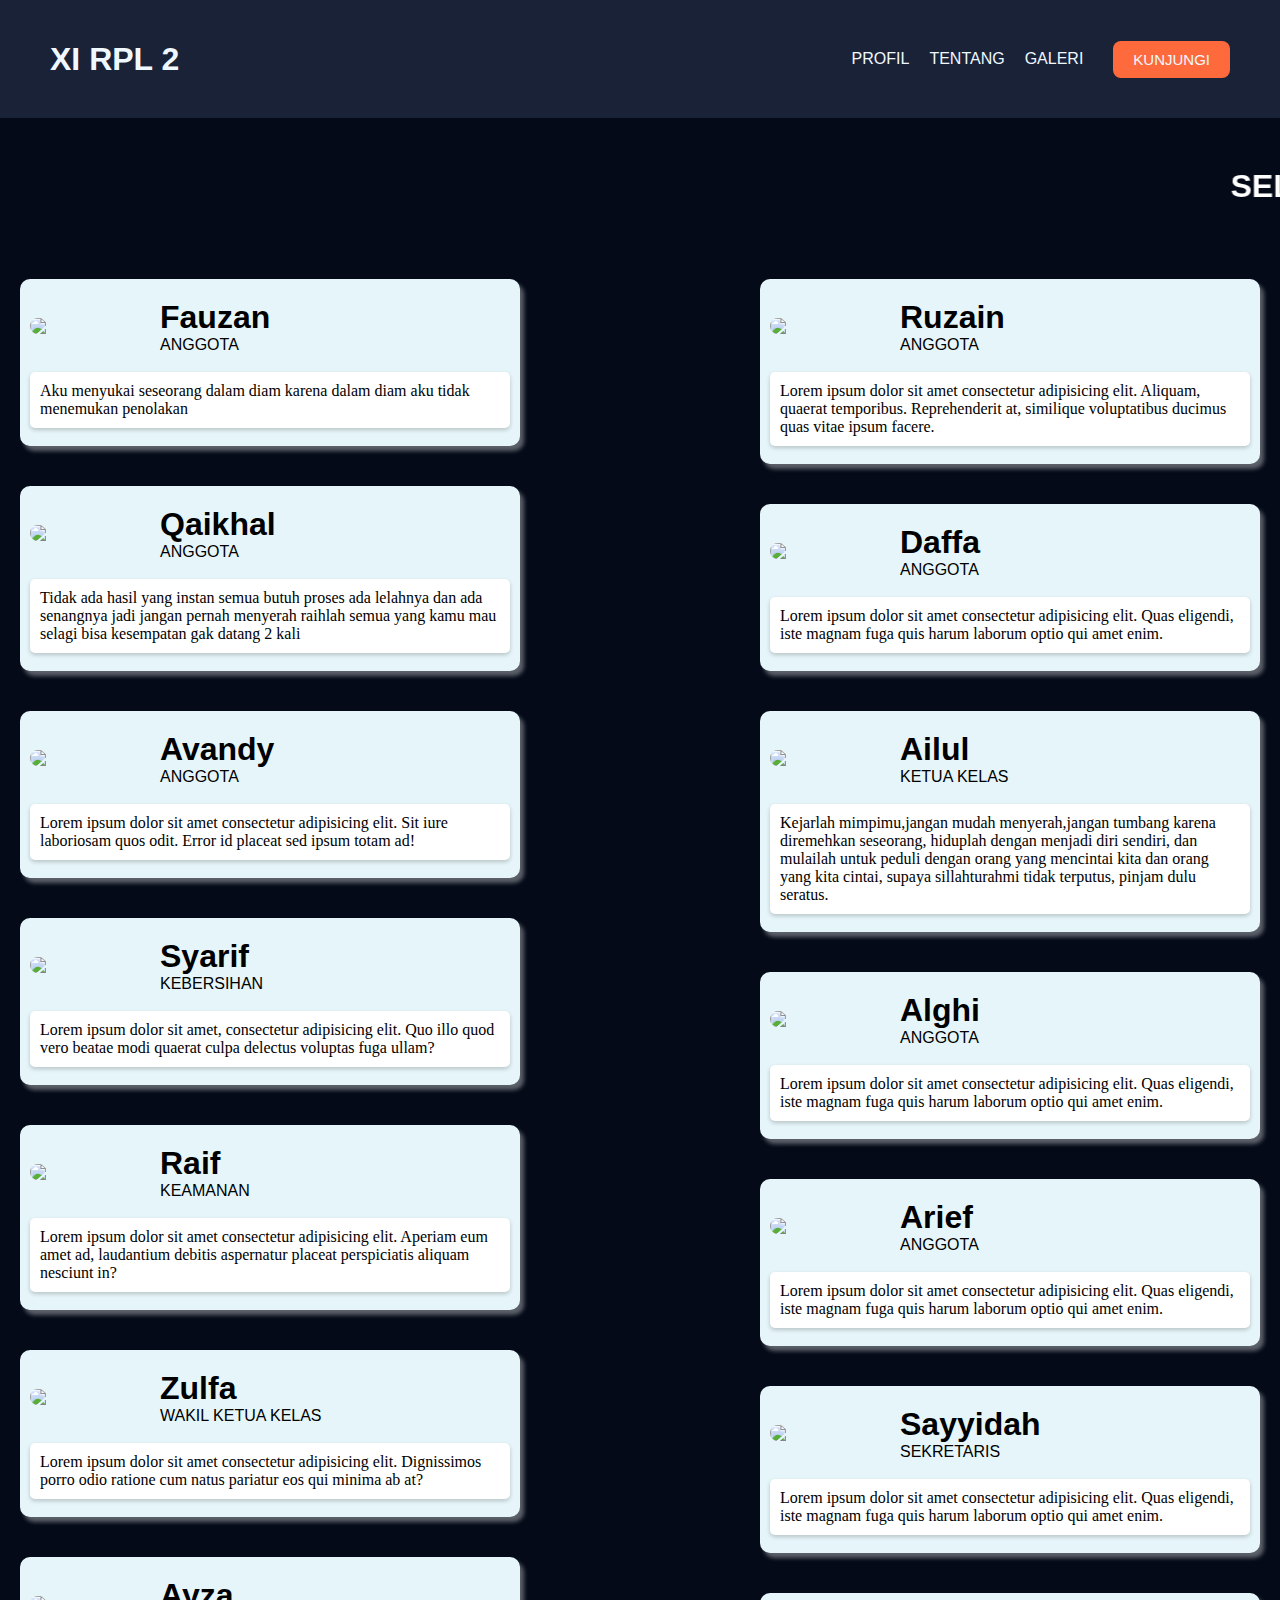
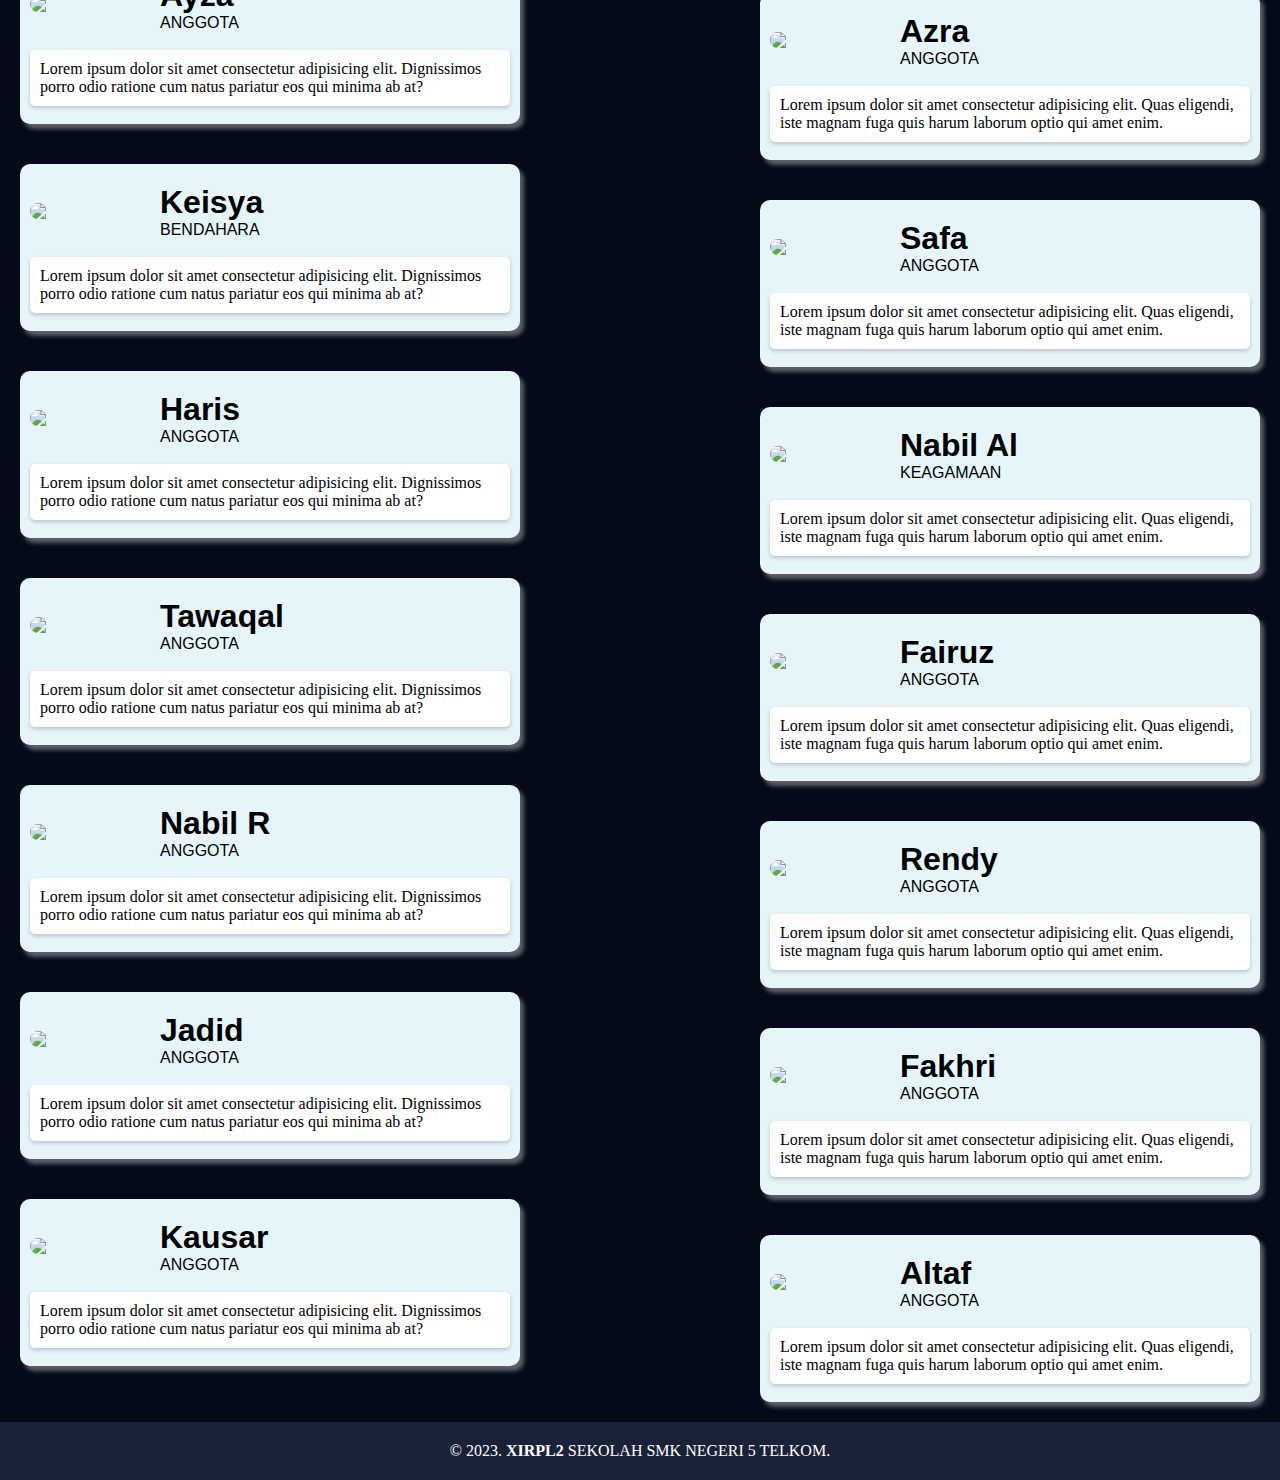
==== commit 43bd4d9c: "Add files via upload" ====
--- a/index.html
+++ b/index.html
@@ -29,157 +29,157 @@
     <!--fauzan-->
     <div class="pesan">
         <img src="https://i.pinimg.com/564x/a8/d8/7c/a8d87c2ec1006d6a4771a4c906101561.jpg" class="foto"/>
-        <div class="message nama-aku"><h1>Fauzan</h1>SISWA SMK NEGERI 5 TELKOM BANDA ACEH</div>
+        <div class="message nama-aku"><h1>Fauzan</h1>ANGGOTA</div>
         <div class="message pesan-aku">Aku menyukai seseorang dalam diam karena dalam diam aku tidak menemukan penolakan</div>
     </div>
     <!--ruzain-->
     <div class="pesankanan">
         <img src="https://i.pinimg.com/564x/a8/d8/7c/a8d87c2ec1006d6a4771a4c906101561.jpg" class="foto"/>
-        <div class="message nama-aku"><h1>Ruzain</h1>SISWA SMK NEGERI 5 TELKOM BANDA ACEH</div>
+        <div class="message nama-aku"><h1>Ruzain</h1>ANGGOTA</div>
         <div class="message pesan-aku">Lorem ipsum dolor sit amet consectetur adipisicing elit. Aliquam, quaerat temporibus. Reprehenderit at, similique voluptatibus ducimus quas vitae ipsum facere.</div>
     </div>
     <!--hycal-->
     <div class="pesan">
         <img src="https://i.pinimg.com/564x/a8/d8/7c/a8d87c2ec1006d6a4771a4c906101561.jpg" class="foto"/>
-        <div class="message nama-aku"><h1>Qaikhal</h1>SISWA SMK NEGERI 5 TELKOM BANDA ACEH</div>
+        <div class="message nama-aku"><h1>Qaikhal</h1>ANGGOTA</div>
         <div class="message pesan-aku">Tidak ada hasil yang instan semua butuh proses ada lelahnya dan ada senangnya jadi jangan pernah menyerah raihlah semua yang kamu mau selagi bisa kesempatan gak datang 2 kali</div>
     </div>
     <!--Daffa-->
     <div class="pesankanan">
         <img src="https://i.pinimg.com/564x/a8/d8/7c/a8d87c2ec1006d6a4771a4c906101561.jpg" class="foto"/>
-        <div class="message nama-aku"><h1>Daffa</h1>SISWA SMK NEGERI 5 TELKOM BANDA ACEH</div>
+        <div class="message nama-aku"><h1>Daffa</h1>ANGGOTA</div>
         <div class="message pesan-aku">Lorem ipsum dolor sit amet consectetur adipisicing elit. Quas eligendi, iste magnam fuga quis harum laborum optio qui amet enim.</div>
     </div>
     <!--Avandy-->
     <div class="pesan">
         <img src="https://i.pinimg.com/564x/a8/d8/7c/a8d87c2ec1006d6a4771a4c906101561.jpg" class="foto"/>
-        <div class="message nama-aku"><h1>Avandy</h1>SISWA SMK NEGERI 5 TELKOM BANDA ACEH</div>
+        <div class="message nama-aku"><h1>Avandy</h1>ANGGOTA</div>
         <div class="message pesan-aku">Lorem ipsum dolor sit amet consectetur adipisicing elit. Sit iure laboriosam quos odit. Error id placeat sed ipsum totam ad!</div>
     </div>
     <!--Ailul-->
     <div class="pesankanan">
         <img src="https://i.pinimg.com/564x/a8/d8/7c/a8d87c2ec1006d6a4771a4c906101561.jpg" class="foto"/>
-        <div class="message nama-aku"><h1>Ailul</h1>SISWA SMK NEGERI 5 TELKOM BANDA ACEH</div>
+        <div class="message nama-aku"><h1>Ailul</h1>KETUA KELAS</div>
         <div class="message pesan-aku">Kejarlah mimpimu,jangan mudah menyerah,jangan tumbang karena diremehkan seseorang, hiduplah dengan menjadi diri sendiri, dan mulailah untuk peduli dengan orang yang mencintai kita dan orang yang kita cintai, supaya sillahturahmi tidak terputus, pinjam dulu seratus.</div>
     </div>
     <!--Syarif-->
     <div class="pesan">
         <img src="https://i.pinimg.com/564x/a8/d8/7c/a8d87c2ec1006d6a4771a4c906101561.jpg" class="foto"/>
-        <div class="message nama-aku"><h1>Syarif</h1>SISWA SMK NEGERI 5 TELKOM BANDA ACEH</div>
+        <div class="message nama-aku"><h1>Syarif</h1>KEBERSIHAN</div>
         <div class="message pesan-aku">Lorem ipsum dolor sit amet, consectetur adipisicing elit. Quo illo quod vero beatae modi quaerat culpa delectus voluptas fuga ullam?</div>
     </div>
     <!--Alghi-->
     <div class="pesankanan">
         <img src="https://i.pinimg.com/564x/a8/d8/7c/a8d87c2ec1006d6a4771a4c906101561.jpg" class="foto"/>
-        <div class="message nama-aku"><h1>Alghi</h1>SISWA SMK NEGERI 5 TELKOM BANDA ACEH</div>
+        <div class="message nama-aku"><h1>Alghi</h1>ANGGOTA</div>
         <div class="message pesan-aku">Lorem ipsum dolor sit amet consectetur adipisicing elit. Quas eligendi, iste magnam fuga quis harum laborum optio qui amet enim.</div>
     </div>
         <!--Raif-->
         <div class="pesan">
             <img src="https://i.pinimg.com/564x/a8/d8/7c/a8d87c2ec1006d6a4771a4c906101561.jpg" class="foto"/>
-            <div class="message nama-aku"><h1>Raif</h1>SISWA SMK NEGERI 5 TELKOM BANDA ACEH</div>
+            <div class="message nama-aku"><h1>Raif</h1>KEAMANAN</div>
             <div class="message pesan-aku">Lorem ipsum dolor sit amet consectetur adipisicing elit. Aperiam eum amet ad, laudantium debitis aspernatur placeat perspiciatis aliquam nesciunt in?</div>
         </div>
     <!--Arief-->
     <div class="pesankanan">
         <img src="https://i.pinimg.com/564x/a8/d8/7c/a8d87c2ec1006d6a4771a4c906101561.jpg" class="foto"/>
-        <div class="message nama-aku"><h1>Arief</h1>SISWA SMK NEGERI 5 TELKOM BANDA ACEH</div>
+        <div class="message nama-aku"><h1>Arief</h1>ANGGOTA</div>
         <div class="message pesan-aku">Lorem ipsum dolor sit amet consectetur adipisicing elit. Quas eligendi, iste magnam fuga quis harum laborum optio qui amet enim.</div>
     </div>
         <!--Zulfa-->
     <div class="pesan">
         <img src="https://i.pinimg.com/564x/a8/d8/7c/a8d87c2ec1006d6a4771a4c906101561.jpg" class="foto"/>
-        <div class="message nama-aku"><h1>Zulfa</h1>SISWA SMK NEGERI 5 TELKOM BANDA ACEH</div>
+        <div class="message nama-aku"><h1>Zulfa</h1>WAKIL KETUA KELAS</div>
         <div class="message pesan-aku">Lorem ipsum dolor sit amet consectetur adipisicing elit. Dignissimos porro odio ratione cum natus pariatur eos qui minima ab at?</div>
         </div>
     <!--Sayyidah-->
     <div class="pesankanan">
         <img src="https://i.pinimg.com/564x/a8/d8/7c/a8d87c2ec1006d6a4771a4c906101561.jpg" class="foto"/>
-        <div class="message nama-aku"><h1>Sayyidah</h1>SISWA SMK NEGERI 5 TELKOM BANDA ACEH</div>
+        <div class="message nama-aku"><h1>Sayyidah</h1>SEKRETARIS</div>
         <div class="message pesan-aku">Lorem ipsum dolor sit amet consectetur adipisicing elit. Quas eligendi, iste magnam fuga quis harum laborum optio qui amet enim.</div>
     </div>
     <!--Ayza-->
     <div class="pesan">
         <img src="https://i.pinimg.com/564x/a8/d8/7c/a8d87c2ec1006d6a4771a4c906101561.jpg" class="foto"/>
-        <div class="message nama-aku"><h1>Ayza</h1>SISWA SMK NEGERI 5 TELKOM BANDA ACEH</div>
+        <div class="message nama-aku"><h1>Ayza</h1>ANGGOTA</div>
         <div class="message pesan-aku">Lorem ipsum dolor sit amet consectetur adipisicing elit. Dignissimos porro odio ratione cum natus pariatur eos qui minima ab at?</div>
         </div>
     <!--Azra-->
     <div class="pesankanan">
         <img src="https://i.pinimg.com/564x/a8/d8/7c/a8d87c2ec1006d6a4771a4c906101561.jpg" class="foto"/>
-        <div class="message nama-aku"><h1>Azra</h1>SISWA SMK NEGERI 5 TELKOM BANDA ACEH</div>
+        <div class="message nama-aku"><h1>Azra</h1>ANGGOTA</div>
         <div class="message pesan-aku">Lorem ipsum dolor sit amet consectetur adipisicing elit. Quas eligendi, iste magnam fuga quis harum laborum optio qui amet enim.</div>
     </div>
     <!--Keisya-->
     <div class="pesan">
         <img src="https://i.pinimg.com/564x/a8/d8/7c/a8d87c2ec1006d6a4771a4c906101561.jpg" class="foto"/>
-        <div class="message nama-aku"><h1>Keisya</h1>SISWA SMK NEGERI 5 TELKOM BANDA ACEH</div>
+        <div class="message nama-aku"><h1>Keisya</h1>BENDAHARA</div>
         <div class="message pesan-aku">Lorem ipsum dolor sit amet consectetur adipisicing elit. Dignissimos porro odio ratione cum natus pariatur eos qui minima ab at?</div>
     </div>
     <!--Safa-->
     <div class="pesankanan">
         <img src="https://i.pinimg.com/564x/a8/d8/7c/a8d87c2ec1006d6a4771a4c906101561.jpg" class="foto"/>
-        <div class="message nama-aku"><h1>Safa</h1>SISWA SMK NEGERI 5 TELKOM BANDA ACEH</div>
+        <div class="message nama-aku"><h1>Safa</h1>ANGGOTA</div>
         <div class="message pesan-aku">Lorem ipsum dolor sit amet consectetur adipisicing elit. Quas eligendi, iste magnam fuga quis harum laborum optio qui amet enim.</div>
     </div>
     <!--Haris-->
     <div class="pesan">
         <img src="https://i.pinimg.com/564x/a8/d8/7c/a8d87c2ec1006d6a4771a4c906101561.jpg" class="foto"/>
-        <div class="message nama-aku"><h1>Haris</h1>SISWA SMK NEGERI 5 TELKOM BANDA ACEH</div>
+        <div class="message nama-aku"><h1>Haris</h1>ANGGOTA</div>
         <div class="message pesan-aku">Lorem ipsum dolor sit amet consectetur adipisicing elit. Dignissimos porro odio ratione cum natus pariatur eos qui minima ab at?</div>
     </div>
     <!--Nabil Al-->
     <div class="pesankanan">
         <img src="https://i.pinimg.com/564x/a8/d8/7c/a8d87c2ec1006d6a4771a4c906101561.jpg" class="foto"/>
-        <div class="message nama-aku"><h1>Nabil Al</h1>SISWA SMK NEGERI 5 TELKOM BANDA ACEH</div>
+        <div class="message nama-aku"><h1>Nabil Al</h1>KEAGAMAAN</div>
         <div class="message pesan-aku">Lorem ipsum dolor sit amet consectetur adipisicing elit. Quas eligendi, iste magnam fuga quis harum laborum optio qui amet enim.</div>
     </div>
     <!--Tawaqal-->
     <div class="pesan">
         <img src="https://i.pinimg.com/564x/a8/d8/7c/a8d87c2ec1006d6a4771a4c906101561.jpg" class="foto"/>
-        <div class="message nama-aku"><h1>Tawaqal</h1>SISWA SMK NEGERI 5 TELKOM BANDA ACEH</div>
+        <div class="message nama-aku"><h1>Tawaqal</h1>ANGGOTA</div>
         <div class="message pesan-aku">Lorem ipsum dolor sit amet consectetur adipisicing elit. Dignissimos porro odio ratione cum natus pariatur eos qui minima ab at?</div>
     </div>
     <!--Fairuz-->
     <div class="pesankanan">
         <img src="https://i.pinimg.com/564x/a8/d8/7c/a8d87c2ec1006d6a4771a4c906101561.jpg" class="foto"/>
-        <div class="message nama-aku"><h1>Fairuz</h1>SISWA SMK NEGERI 5 TELKOM BANDA ACEH</div>
+        <div class="message nama-aku"><h1>Fairuz</h1>ANGGOTA</div>
         <div class="message pesan-aku">Lorem ipsum dolor sit amet consectetur adipisicing elit. Quas eligendi, iste magnam fuga quis harum laborum optio qui amet enim.</div>
     </div>
     <!--Nabil R-->
     <div class="pesan">
         <img src="https://i.pinimg.com/564x/a8/d8/7c/a8d87c2ec1006d6a4771a4c906101561.jpg" class="foto"/>
-        <div class="message nama-aku"><h1>Nabil R</h1>SISWA SMK NEGERI 5 TELKOM BANDA ACEH</div>
+        <div class="message nama-aku"><h1>Nabil R</h1>ANGGOTA</div>
         <div class="message pesan-aku">Lorem ipsum dolor sit amet consectetur adipisicing elit. Dignissimos porro odio ratione cum natus pariatur eos qui minima ab at?</div>
     </div>
     <!--Rendy-->
     <div class="pesankanan">
         <img src="https://i.pinimg.com/564x/a8/d8/7c/a8d87c2ec1006d6a4771a4c906101561.jpg" class="foto"/>
-        <div class="message nama-aku"><h1>Rendy</h1>SISWA SMK NEGERI 5 TELKOM BANDA ACEH</div>
+        <div class="message nama-aku"><h1>Rendy</h1>ANGGOTA</div>
         <div class="message pesan-aku">Lorem ipsum dolor sit amet consectetur adipisicing elit. Quas eligendi, iste magnam fuga quis harum laborum optio qui amet enim.</div>
     </div>
     <!--Jadid-->
     <div class="pesan">
         <img src="https://i.pinimg.com/564x/a8/d8/7c/a8d87c2ec1006d6a4771a4c906101561.jpg" class="foto"/>
-        <div class="message nama-aku"><h1>Jadid</h1>SISWA SMK NEGERI 5 TELKOM BANDA ACEH</div>
+        <div class="message nama-aku"><h1>Jadid</h1>ANGGOTA</div>
         <div class="message pesan-aku">Lorem ipsum dolor sit amet consectetur adipisicing elit. Dignissimos porro odio ratione cum natus pariatur eos qui minima ab at?</div>
     </div>
     <!--Fakhri-->
     <div class="pesankanan">
         <img src="https://i.pinimg.com/564x/a8/d8/7c/a8d87c2ec1006d6a4771a4c906101561.jpg" class="foto"/>
-        <div class="message nama-aku"><h1>Fakhri</h1>SISWA SMK NEGERI 5 TELKOM BANDA ACEH</div>
+        <div class="message nama-aku"><h1>Fakhri</h1>ANGGOTA</div>
         <div class="message pesan-aku">Lorem ipsum dolor sit amet consectetur adipisicing elit. Quas eligendi, iste magnam fuga quis harum laborum optio qui amet enim.</div>
     </div>
     <!--Kausar-->
     <div class="pesan">
         <img src="https://i.pinimg.com/564x/a8/d8/7c/a8d87c2ec1006d6a4771a4c906101561.jpg" class="foto"/>
-        <div class="message nama-aku"><h1>Kausar</h1>SISWA SMK NEGERI 5 TELKOM BANDA ACEH</div>
+        <div class="message nama-aku"><h1>Kausar</h1>ANGGOTA</div>
         <div class="message pesan-aku">Lorem ipsum dolor sit amet consectetur adipisicing elit. Dignissimos porro odio ratione cum natus pariatur eos qui minima ab at?</div>
     </div>
     <!--Altaf-->
     <div class="pesankanan">
         <img src="https://i.pinimg.com/564x/a8/d8/7c/a8d87c2ec1006d6a4771a4c906101561.jpg" class="foto"/>
-        <div class="message nama-aku"><h1>Altaf</h1>SISWA SMK NEGERI 5 TELKOM BANDA ACEH</div>
+        <div class="message nama-aku"><h1>Altaf</h1>ANGGOTA</div>
         <div class="message pesan-aku">Lorem ipsum dolor sit amet consectetur adipisicing elit. Quas eligendi, iste magnam fuga quis harum laborum optio qui amet enim.</div>
     </div>
 
--- a/style.css
+++ b/style.css
@@ -149,11 +149,13 @@
   margin-top: auto;
   background: #1a2238;
   color: #ffffff;
+  
 }
 
 .COMINGSOON {
   text-align: center;
   padding-top: 40vh;
+  padding-bottom: 40vh;
   font-size: 5vh;
   background-image: linear-gradient(
     45deg,
@@ -326,7 +328,7 @@
   color: #e5f5f9;
 }
 
-@media screen and (max-width: 991.98px) {
+@media screen and (max-width: 1080px) {
   .tentangrpl {
     display: block;
   }
@@ -344,38 +346,44 @@
     display: inline-block;
   }
   .fotosmk5 {
-    width: 200px;
-    height: 200px;
-    margin-top: 100px;
+    width: 115px;
+    height: 115px;
+    margin: 150px 0px 0px 0px;
   }
   .tentangsmk5 {
     display: inline-flex;
   }
+  .desksmk5{
+    font-size: 20px;
+  }
   .tentangpr {
     display: contents;
   }
   .judulpr {
-    font-size: 35px;
-    padding: 0px 10px;
+    padding: 0px 10px 0px 20px;
+  }
+  .fotopr{
+    width: 350px;
+    height: 250px;
   }
   .deskpr {
-    padding: 0px 10px;
+    padding: 0px 10px 0px 20px;
     font-size: 18px;
   }
   .tbl-tujuan-pr {
     display: inline-block;
-    margin-left: 10px;
+    margin-left: 20px;
   }
   .ig {
-    margin-left: 25%;
-    width: 50%;
+    margin-left: 15%;
+    width: 70%;
   }
   .tt {
-    margin-left: 25%;
-    width: 50%;
+    margin-left: 15%;
+    width: 70%;
   }
   .yt {
-    margin-left: 25%;
-    width: 50%;
-  }
-}
+    margin-left: 15%;
+    width: 70%;
+  }
+}
